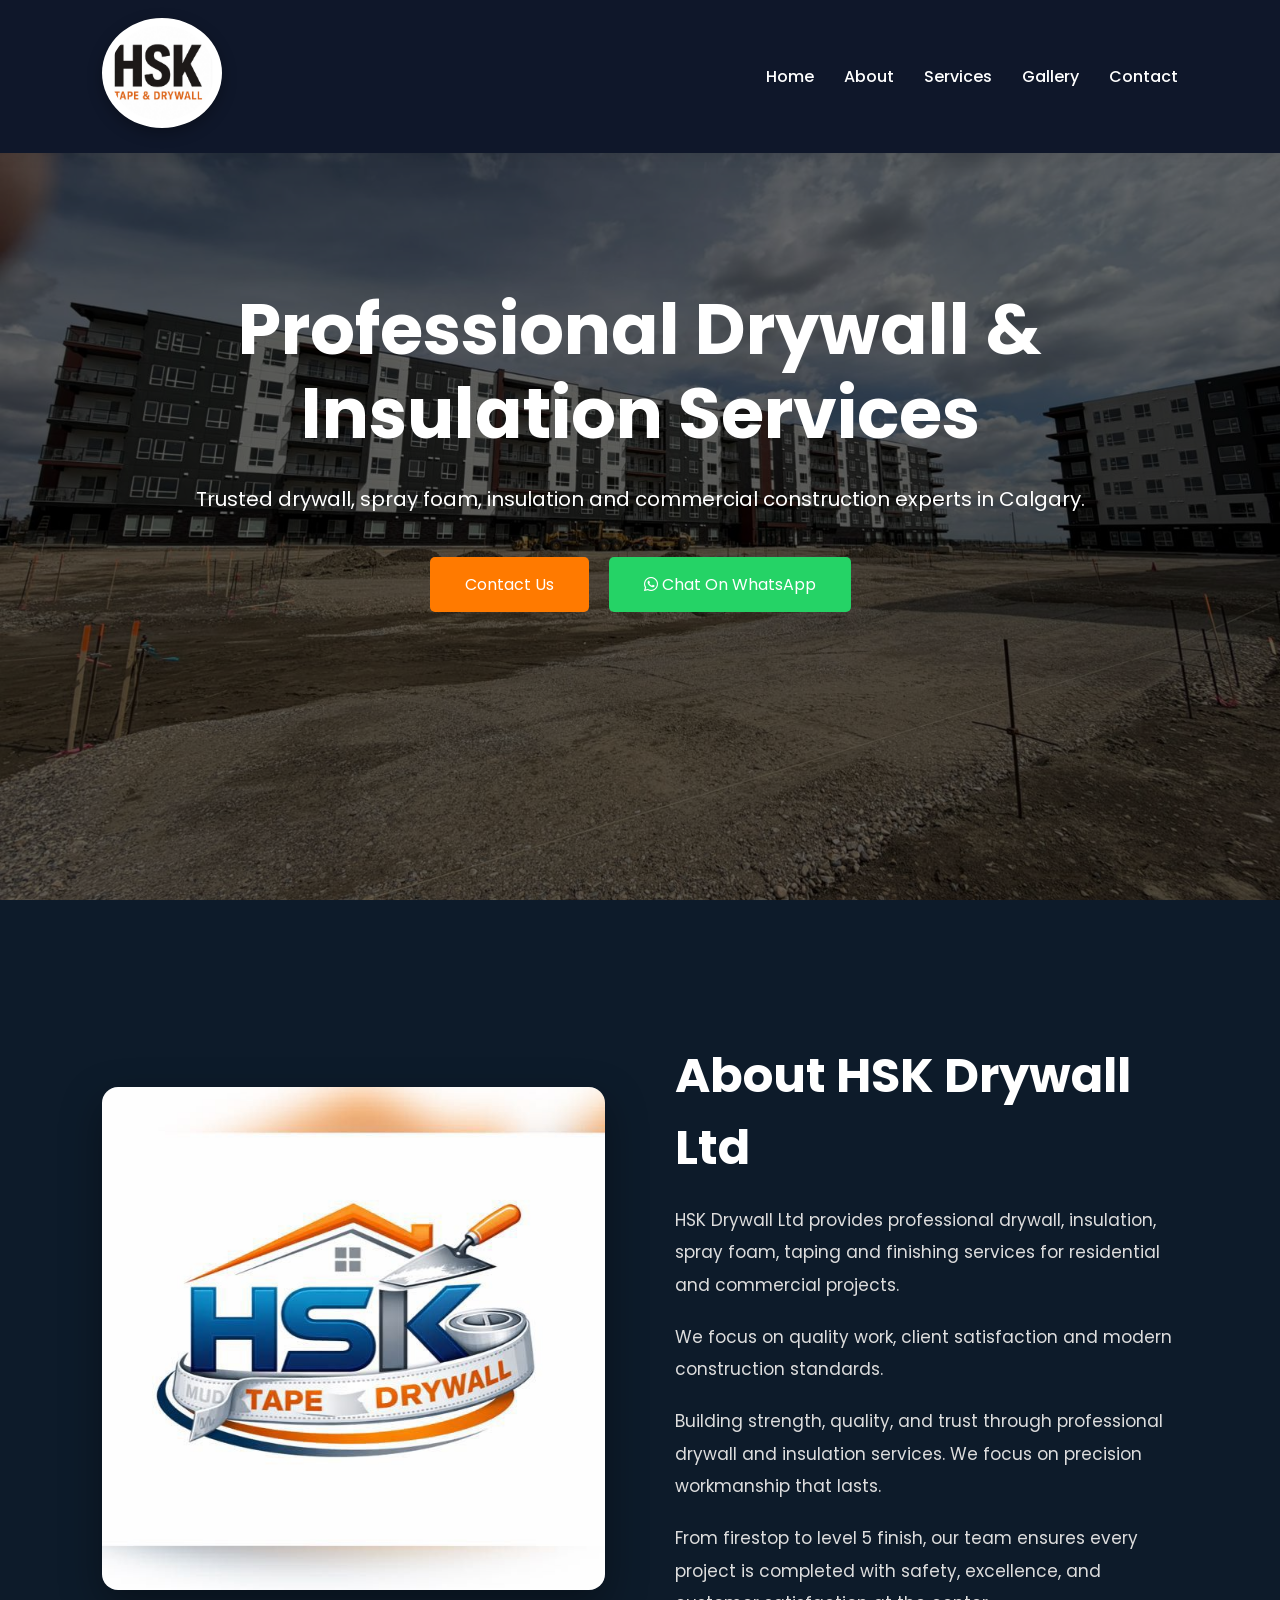
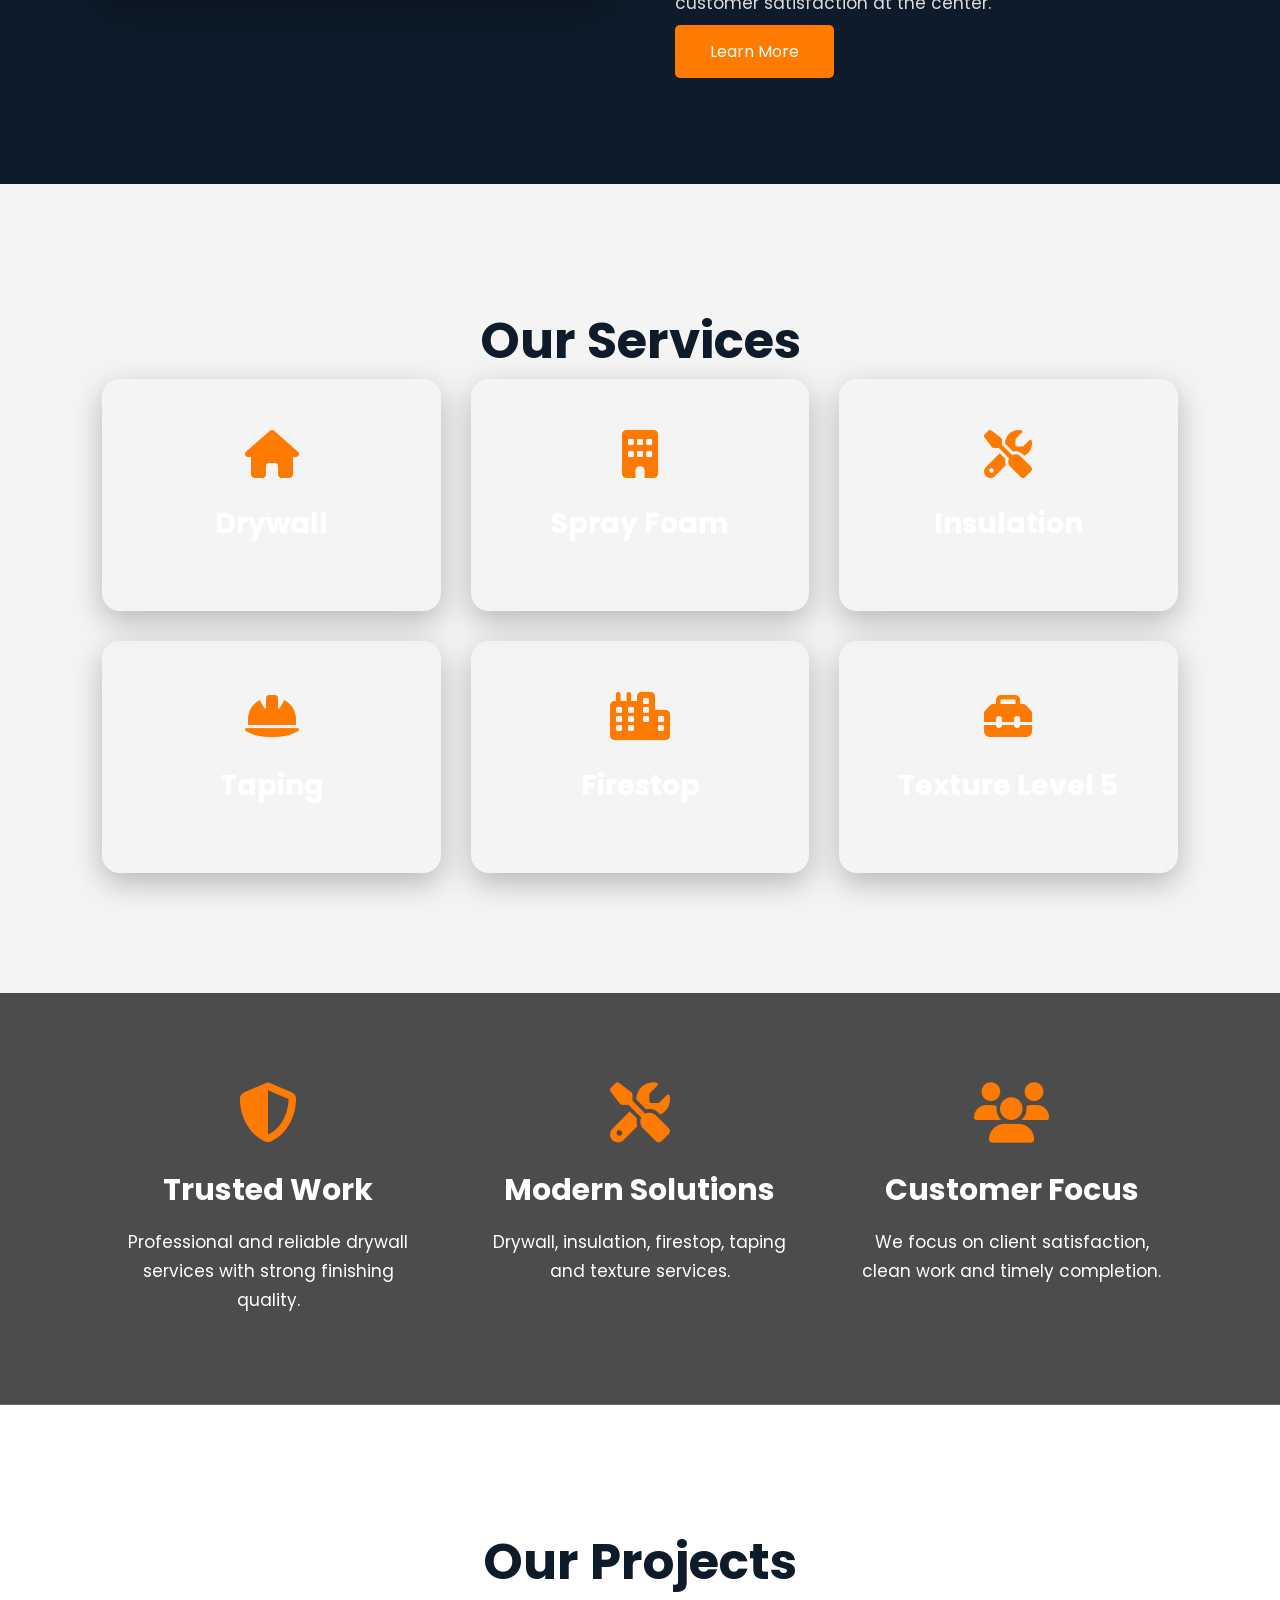
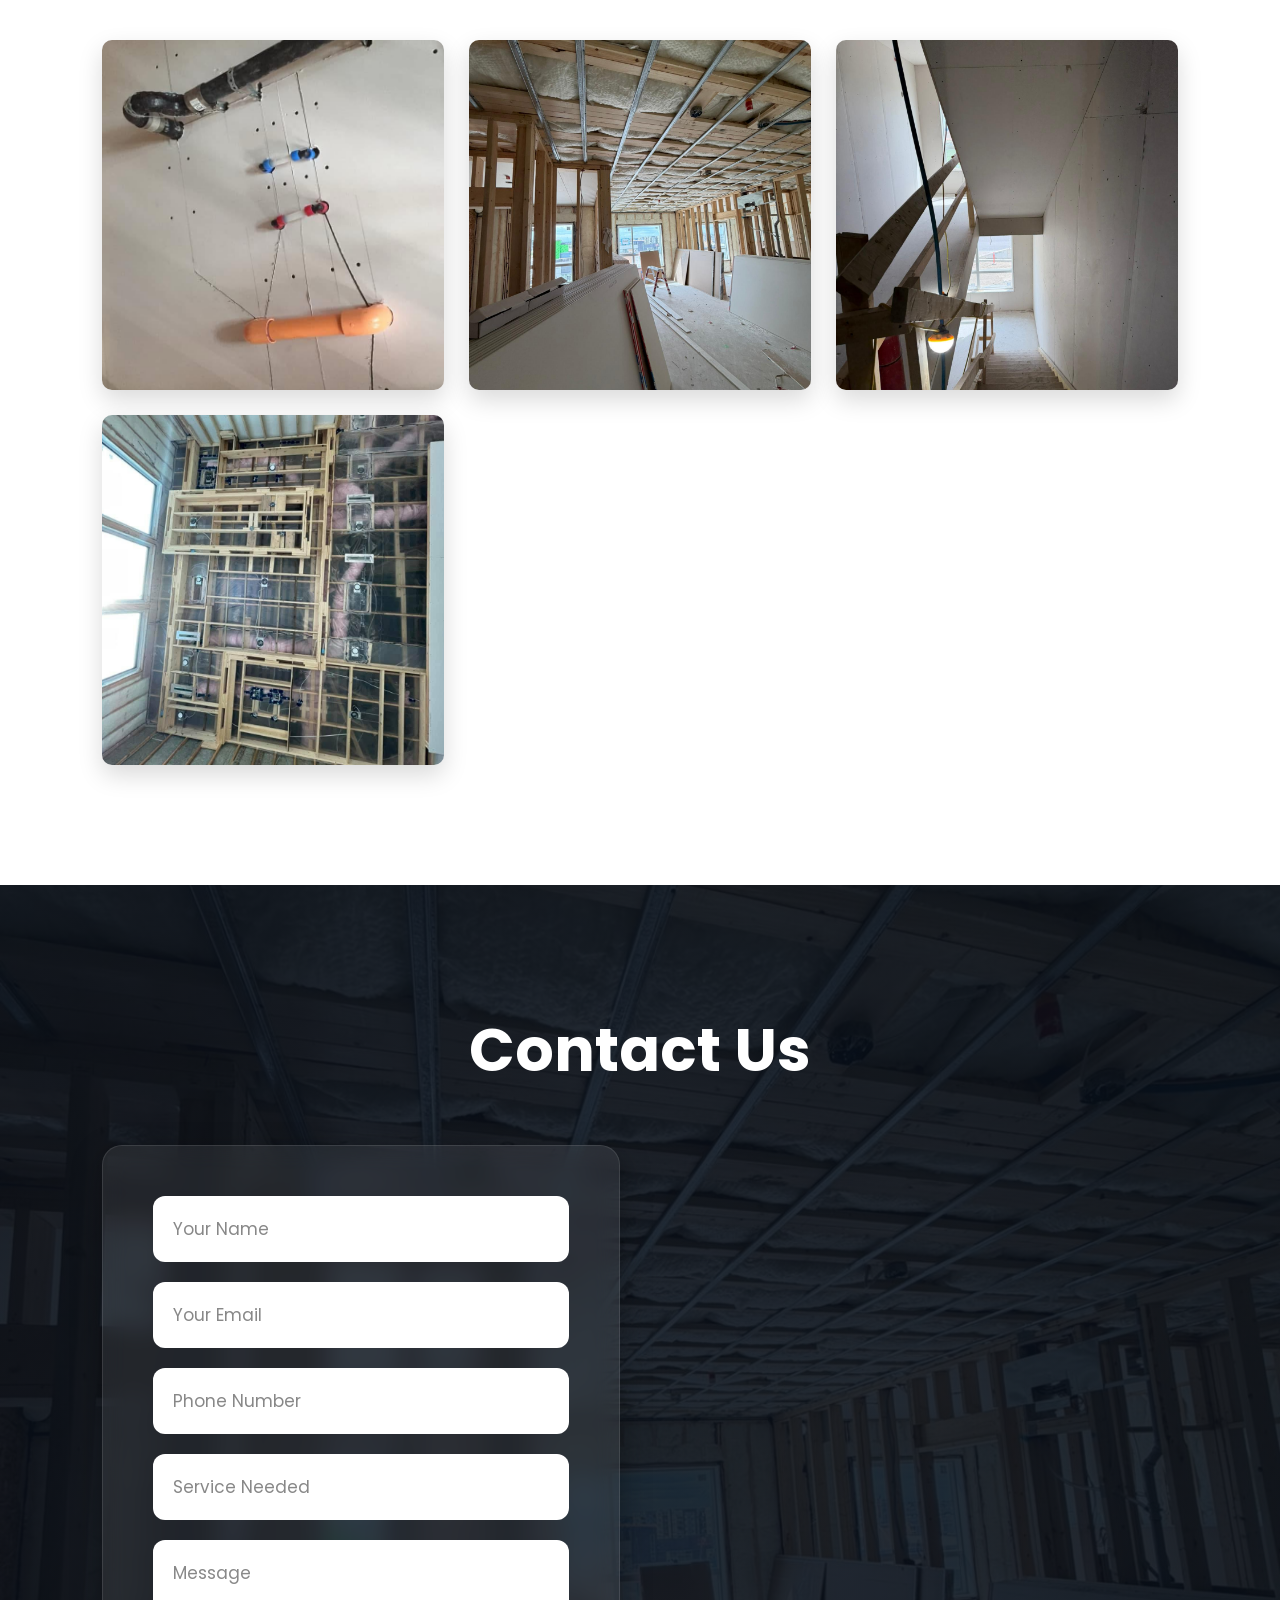
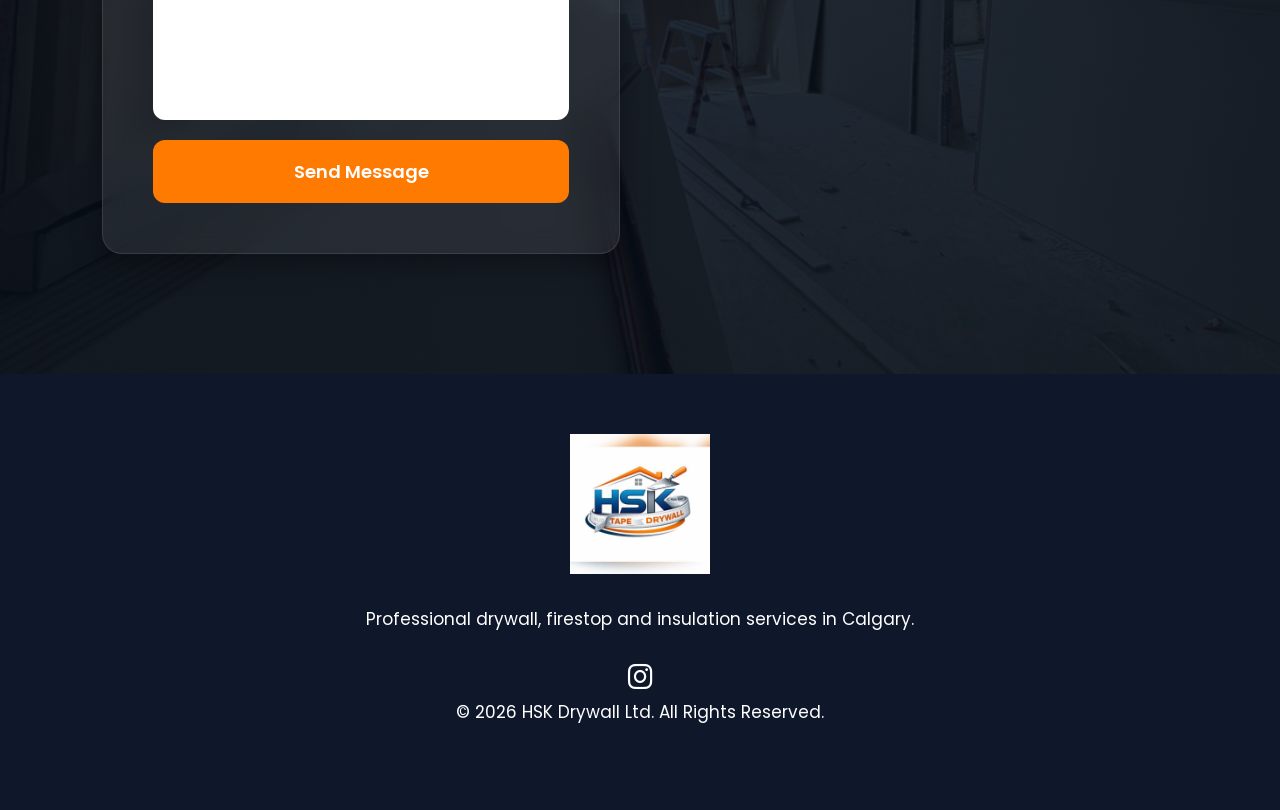
==== index.html @ 069eaec0 "first upload" ====
<!DOCTYPE html>
<html lang="en">

<head>

    <meta charset="UTF-8">

    <meta name="viewport"
    content="width=device-width, initial-scale=1.0">

    <title>
        HSK Drywall Ltd
    </title>

    <!-- CSS -->

    <link rel="stylesheet"
    href="css/style.css">

    <!-- FONT AWESOME -->

    <link rel="stylesheet"

    href="https://cdnjs.cloudflare.com/ajax/libs/font-awesome/6.5.1/css/all.min.css">

</head>

<body>
    <!-- LOADER -->

<div class="loader">

<div class="spinner"></div>

</div>

<!-- ================= HEADER ================= -->

<header class="header">

    <div class="logo">

        <img src="loggo.jpeg"
        alt="HSK Drywall Logo">

    </div>
<div class="menu-btn">

<i class="fa-solid fa-bars"></i>

</div>
   
    <nav class="navbar">

<ul>

<li><a href="index.html">Home</a></li>

<li><a href="about.html">About</a></li>

<li><a href="services.html">Services</a></li>

<li><a href="gallery.html">Gallery</a></li>

<li><a href="contact.html">Contact</a></li>

</ul>

</nav>

  

</button>
</header>

<!-- ================= HERO SECTION ================= -->
<!-- ================= HERO SECTION ================= -->

<section class="hero">

    <div class="slider">

<img src="image 27.jpeg"
class="slide active">

</div>



    <div class="overlay"></div>

    <div class="hero-content">

        <h1>

            Professional Drywall
            & Insulation Services

        </h1>

        <p>

            Trusted drywall,
            spray foam,
            insulation and
            commercial construction
            experts in Calgary.

        </p>

      
   

    <div class="hero-buttons">

<a href="contact.html" class="main-btn">
Contact Us
</a>

<a href="https://wa.me/12365133578"
class="secondary-btn whatsapp-btn"
target="_blank">

<i class="fab fa-whatsapp"></i>

Chat On WhatsApp

</a>
</div>
        </div>

    </div>

</section>

<!-- ================= ABOUT ================= -->

<section class="about">

    <div class="about-image">

        <img src="logo.jpeg">

    </div>

    <div class="about-text">

        <h2>
            About HSK Drywall Ltd
        </h2>

        <p>

            HSK Drywall Ltd provides
            professional drywall,
            insulation, spray foam,
            taping and finishing
            services for residential
            and commercial projects.

        </p>

        <p>

            We focus on quality work,
            client satisfaction and
            modern construction standards.

        </p>
        <p>
Building strength, quality, and trust through
professional drywall and insulation services.
We focus on precision workmanship that lasts.
</p>

<p>
From firestop to level 5 finish, our team ensures
every project is completed with safety, excellence,
and customer satisfaction at the center.
</p>

        <a href="#"
        class="main-btn">

            Learn More

        </a>

    </div>

</section>

<!-- ================= SERVICES ================= -->

<section class="services">

    <div class="section-title">

        <h2>
            Our Services
        </h2>

    </div>

    <div class="services-container">

        <div class="service-box">

            <i class="fa-solid fa-house"></i>

            <h3>
                Drywall
            </h3>

        </div>

        <div class="service-box">

            <i class="fa-solid fa-building"></i>

            <h3>
                Spray Foam
            </h3>

        </div>

        <div class="service-box">

            <i class="fa-solid fa-screwdriver-wrench"></i>

            <h3>
                Insulation
            </h3>

        </div>

        <div class="service-box">

            <i class="fa-solid fa-helmet-safety"></i>

            <h3>
                Taping
            </h3>

        </div>

        <div class="service-box">

            <i class="fa-solid fa-city"></i>

            <h3>
                Firestop
            </h3>

        </div>

        <div class="service-box">

            <i class="fa-solid fa-toolbox"></i>

            <h3>
                Texture Level 5
            </h3>

        </div>

    </div>

</section>
<!-- ================= COMPANY HIGHLIGHTS ================= -->

<section class="counter-section">

<div class="counter-box">

<i class="fa-solid fa-shield-halved"></i>

<h3>Trusted Work</h3>

<p>

Professional and reliable drywall services
with strong finishing quality.

</p>

</div>

<div class="counter-box">

<i class="fa-solid fa-screwdriver-wrench"></i>

<h3>Modern Solutions</h3>

<p>

Drywall, insulation, firestop,
taping and texture services.

</p>

</div>

<div class="counter-box">

<i class="fa-solid fa-users"></i>

<h3>Customer Focus</h3>

<p>

We focus on client satisfaction,
clean work and timely completion.

</p>

</div>

</section>

<!-- ================= GALLERY ================= -->

<section class="gallery">

    <div class="section-title">

        <h2>
            Our Projects
        </h2>

    </div>

    <div class="gallery-container">

        <img src="image 6.jpeg">

        <img src="image 18.jpeg">

        <img src="image 26.jpeg">

        <img src="image 9.jpeg">

    </div>

</section>

<!-- ================= CONTACT ================= -->

<!-- ================= CONTACT ================= -->



<section class="contact">

    <div class="section-title">
        <h2>Contact Us</h2>
    </div>

    <div class="contact-container">

        <form action="https://formsubmit.co/hskdrywallltd0872@gmail.com" method="POST">

            <input type="text"
            name="name"
            placeholder="Your Name"
            required>

            <input type="email"
            name="email"
            placeholder="Your Email"
            required>

            <input type="tel"
            name="phone"
            placeholder="Phone Number"
            required>

            <input type="text"
            name="service"
            placeholder="Service Needed">

            <textarea
            name="message"
            placeholder="Message"
            required></textarea>

            <button type="submit">
                Send Message
            </button>

        </form>

    </div>

</section>

<!-- ================= FOOTER ================= -->

<footer>

<div class="footer-content">

<img src="logo.jpeg"
class="footer-logo">

<p>

Professional drywall,
firestop and insulation
services in Calgary.

</p>

<div class="footer-social">

<a href="#">
<i class="fab fa-instagram"></i>
</a>



</div>

<p class="copyright">

© 2026 HSK Drywall Ltd.
All Rights Reserved.

</p>

</div>

</footer>

<!-- ================= WHATSAPP ================= -->


<!-- LIGHTBOX -->

<div class="lightbox">

<span class="close">&times;</span>

<img class="lightbox-img">

</div>

<script src="js/script.js"></script>

</body>
</html>
---- css/style.css ----
/* ================= GOOGLE FONT ================= */

@import url('https://fonts.googleapis.com/css2?family=Poppins:wght@300;400;500;600;700&display=swap');

*{
    margin:0;
    padding:0;
    box-sizing:border-box;
    font-family:'Poppins',sans-serif;
}

html{
    scroll-behavior:smooth;
}

body{
    background:#fff;
    color:#222;
    overflow-x:hidden;
}

/* ================= HEADER ================= */

.header{

    width:100%;

    display:flex;

    justify-content:space-between;

    align-items:center;

    padding:18px 8%;

    position:fixed;

    top:0;
    left:0;

    z-index:1000;

    background:#0f172a;

    box-shadow:
    0 2px 15px rgba(0,0,0,0.08);

    transition:0.4s;
}
.logo img{

    width: 120px;

    height: 110px;

    border-radius:50%;

    object-fit:cover;

    border:3px solid #fff;

    background:#fff;

    padding:5px;

    box-shadow:
    0 5px 15px rgba(0,0,0,0.3);
}
.navbar ul{
    display:flex;
    list-style:none;
}

.navbar ul li{
    margin-left:30px;
}

.navbar ul li a{

    text-decoration:none;

color: white;

    font-size:16px;

    font-weight:500;

    transition:0.3s;
}

.navbar ul li a:hover{
    color:#ff7a00;
}

.quote-btn{

    background:#ff7a00;

    color:#fff;

    text-decoration:none;

    padding:12px 28px;

    border-radius:5px;

    transition:0.3s;
}

.quote-btn:hover{
    background:#fff;
    color:#000;
}

/* ================= HERO ================= */

.hero{

    width:100%;

    height:100vh;

    position:relative;

    overflow:hidden;

    display:flex;

    justify-content:center;

    align-items:center;

    text-align:center;
}

.slider{

    position:absolute;

    top:0;
    left:0;

    width:100%;

    height:100%;

    overflow:hidden;
}

.slide{

    position:absolute;

    top:0;
    left:0;

    width:100%;

    height:100%;

    object-fit:cover;

    object-position:center;

    opacity:1;
}

.slide.active{
    opacity:1;
}

.overlay{

    position:absolute;

    width:100%;
    height:100%;

    background:rgba(0,0,0,0.6);

    z-index:1;
}

.hero-content{

    position:relative;

    z-index:2;

    max-width:900px;

    color:#fff;

    padding:20px;

}
.hero-content h1{

    font-size:70px;

    line-height:1.2;

    margin-bottom:25px;

    animation:fadeUp 1s ease;
}

.hero-content p{

    font-size:20px;

    line-height:1.8;

    margin-bottom:40px;

    animation:fadeUp 1.5s ease;
}

.hero-buttons{
    display:flex;
    justify-content:center;
    gap:20px;
    flex-wrap:wrap;
}
.main-btn{

    background:#ff7a00;

    color:#fff;

    padding:15px 35px;

    text-decoration:none;

    border-radius:5px;

    transition:0.3s;
}

.main-btn:hover{
    background:#fff;
    color:#000;
}

.secondary-btn{

    border:2px solid #fff;

    color:#fff;

    padding:15px 35px;

    text-decoration:none;

    border-radius:5px;

    transition:0.3s;
}

.secondary-btn:hover{
    background:#fff;
    color:#000;
}



/* ================= ABOUT ================= */

/* ================= ABOUT ================= */

.about{
    width:100%;
    padding:120px 8%;
    display:grid;
    grid-template-columns:repeat(2,1fr);
    gap:70px;
    align-items:center;
    background:#0d1b2a;
    color:#fff;
}

.about-image img{
    width:100%;
    border-radius:16px;
    box-shadow:0 15px 40px rgba(0,0,0,0.35);
}

.about-text span{
    color:#ff7a00;
    font-weight:600;
    letter-spacing:2px;
    text-transform:uppercase;
}

.about-text h2{
    font-size:48px;
    margin:20px 0;
    color:#fff;
}

.about-text p{
    font-size:17px;
    line-height:1.9;
    margin-bottom:20px;
    color:#ddd;
} 

.services{

    width:100%;

    padding:100px 8%;

    background:#f4f4f4;
}

.section-title{
    text-align:center;
    margin-bottom:60px;
}

.section-title h2{

    font-size:50px;

    color:#0d1b2a;
}

.services-container{

    display:grid;

    grid-template-columns:
    repeat(auto-fit,minmax(280px,1fr));

    gap:30px;
}


/* ================= SERVICE BOX ================= */

.service-box{
    background:rgba(255,255,255,0.06);
    backdrop-filter:blur(10px);
    border:1px solid rgba(255,255,255,0.08);
    padding:50px 30px;
    text-align:center;
    border-radius:18px;
    transition:0.4s ease;
    color:#fff;
    box-shadow:0 10px 30px rgba(0,0,0,0.25);
}

.service-box:hover{
    transform:translateY(-12px);
    background:#ff7a00;
    color:#fff;
}

.service-box i{
    font-size:48px;
    margin-bottom:25px;
    color:#ff7a00;
    transition:0.4s;
}

.service-box:hover i{
    color:#fff;
}

.service-box h3{
    font-size:28px;
    margin-bottom:15px;
    font-weight:700;
}

.service-box p{
    font-size:17px;
    line-height:1.8;
    color:#ddd;
}

.service-box:hover p{
    color:#fff;
}

/* ================= COUNTER ================= */

.counter-section{

    width:100%;

    padding:90px 8%;

    background:
    linear-gradient(
    rgba(0,0,0,0.7),
    rgba(0,0,0,0.7)),

    url('../images/hero2.jpg');

    background-size:cover;

    background-position:center;

    display:grid;

    grid-template-columns:
    repeat(auto-fit,minmax(250px,1fr));

    gap:40px;

    text-align:center;

    color:#fff;
}

.counter-box h2{

    font-size:65px;

    color:#ff7a00;

    margin-bottom:10px;
}

.counter-box p{
    font-size:20px;
}

/* ================= GALLERY ================= */

.gallery{

    width:100%;

    padding:100px 8%;
}

.gallery-container{

    display:grid;

    grid-template-columns:
    repeat(auto-fit,minmax(300px,1fr));

    gap:25px;
}

.gallery-container img{

    width:100%;

    height:350px;

    object-fit:cover;

    border-radius:10px;

    transition:0.4s;

    cursor:pointer;
}

.gallery-container img:hover{
    transform:scale(1.05);
}


/* ================= FOOTER ================= */

footer{

    width:100%;

    background:#0f172a;

    padding:60px 8%;

    text-align:center;

    color:#fff;
}

.footer-logo{
    width:140px;
    margin-bottom:25px;
}

.footer-content p{

    font-size:17px;

    margin-bottom:25px;
}

.footer-social a{

    color:#fff;

    font-size:28px;

    margin:0 10px;

    transition:0.3s;
}

.footer-social a:hover{
    color:#ff7a00;
}

/* ================= WHATSAPP ================= */

.whatsapp{

    position:fixed;

    right:25px;

    bottom:25px;

    width:65px;

    height:65px;

    background:#25D366;

    color:#fff;

    display:flex;

    justify-content:center;

    align-items:center;

    border-radius:50%;

    text-decoration:none;

    font-size:35px;

    z-index:1000;

    box-shadow:0 5px 20px rgba(0,0,0,0.3);
}

/* ================= ANIMATION ================= */

@keyframes fadeUp{

    from{
        opacity:0;
        transform:translateY(40px);
    }

    to{
        opacity:1;
        transform:translateY(0);
    }
}

/* ================= RESPONSIVE ================= */

@media(max-width:991px){

    .about{
        grid-template-columns:1fr;
    }

    .hero-content h1{
        font-size:50px;
    }

    .section-title h2{
        font-size:40px;
    }
}

@media(max-width:768px){

    .header{
        flex-direction:column;
        padding:20px;
    }

    .navbar ul{
        flex-direction:column;
        text-align:center;
        margin-top:20px;
    }

    .navbar ul li{
        margin:15px 0;
    }

    .hero-content h1{
        font-size:38px;
    }

    .hero-content p{
        font-size:17px;
    }

    .about-text h2{
        font-size:35px;
    }

    .section-title h2{
        font-size:34px;
    }
}
/* ================= SPAAR SPACING ================= */

section{
    overflow:hidden;
}

.about,
.services,
.gallery,
.contact{
    padding-top:120px;
    padding-bottom:120px;
}

.gallery-container{
    margin-top:40px;
}

.gallery-container img{
    box-shadow:
    0 10px 25px rgba(0,0,0,0.15);
}

.hero-content,
.about-text,
.section-title{
    max-width:1200px;
    margin:auto;
}

/* ================= PAGE BANNER ================= */

/* ================= PAGE BANNER ================= */

.page-banner{
    width:100%;
    height:60vh;
    background:
    linear-gradient(rgba(0,0,0,0.65), rgba(0,0,0,0.75)),
    url("image 18.jpeg");
    background-size:cover;
    background-position:center;
    display:flex;
    justify-content:center;
    align-items:center;
    text-align:center;
    color:#fff;
    margin-top:120px;
}

.page-banner h1{
    font-size:72px;
    font-weight:700;
    letter-spacing:1px;
    text-shadow:0 4px 15px rgba(0,0,0,0.4);
}




/* ================= ABOUT PAGE ================= */

.about-page{
    position:relative;
    padding:120px 8%;
    text-align:center;
    background:
    linear-gradient(rgba(8,15,25,0.85), rgba(8,15,25,0.85)),
   url("../image 18.jpeg");
    background-size:cover;
    background-position:center;
    background-attachment:fixed;
    color:#fff;
}

.about-container{
    max-width:1000px;
    margin:auto;
    position:relative;
    z-index:2;
}

.about-container h2{
    font-size:55px;
    margin-bottom:30px;
    color:#ff7a00;
    font-weight:700;
}

.about-container p{
    font-size:19px;
    line-height:1.9;
    color:#f1f1f1;
    margin-bottom:20px;
}

/* ================= WHY CHOOSE ================= */

.why-choose{
    padding:120px 8%;
    background:#f8f9fb;
    text-align:center;
}

.why-choose h2{
    font-size:50px;
    margin-bottom:60px;
    color:#0d1b2a;
    font-weight:700;
}

.why-box{
    background:#fff;
    padding:45px 30px;
    border-radius:15px;
    transition:0.4s;
    box-shadow:0 8px 20px rgba(0,0,0,0.08);
    border-top:4px solid #ff7a00;
}

.why-box:hover{
    transform:translateY(-12px);
    background:#0d1b2a;
    color:#fff;
}

/* ================= SERVICES PAGE ================= */

/* ================= SERVICES INTRO ================= */

.services-intro{
    padding:100px 8%;
    text-align:center;
    background:#f8f9fb;
}

.services-intro h2{
    font-size:52px;
    color:#0d1b2a;
    margin-bottom:20px;
    font-weight:700;
}

.services-intro p{
    max-width:700px;
    margin:auto;
    font-size:19px;
    line-height:1.8;
    color:#555;
}

/* ================= SERVICES PAGE ================= */

.services-page{
    position:relative;
    padding:120px 8%;
    background:
    linear-gradient(rgba(8,15,25,0.92), rgba(8,15,25,0.92)),
    url("../image 18.jpeg");
    background-size:cover;
    background-position:center;
    background-attachment:fixed;
}

.services-grid{
    display:grid;
    grid-template-columns:repeat(auto-fit,minmax(280px,1fr));
    gap:35px;
    max-width:1200px;
    margin:auto;
}

/* CONTACT CTA */


/* ================= GALLERY PAGE ================= */

/* ================= GALLERY INTRO ================= */

.gallery-intro{
    padding:100px 8%;
    text-align:center;
    background:#f8f9fb;
}

.gallery-intro h2{
    font-size:52px;
    color:#0d1b2a;
    margin-bottom:20px;
    font-weight:700;
}

.gallery-intro p{
    max-width:750px;
    margin:auto;
    font-size:19px;
    line-height:1.8;
    color:#555;
}
/* ================= GALLERY PAGE ================= */

.gallery-page{
    padding:120px 8%;
    background:
    linear-gradient(rgba(8,15,25,0.92), rgba(8,15,25,0.92)),
    url("../image 18.jpeg");
    background-size:cover;
    background-position:center;
    background-attachment:fixed;
}

.gallery-grid{
    display:grid;
    grid-template-columns:repeat(auto-fit,minmax(320px,1fr));
    gap:30px;
    max-width:1300px;
    margin:auto;
}

/* ================= GALLERY BOX ================= */

.gallery-box{
    position:relative;
    overflow:hidden;
    border-radius:18px;
    box-shadow:0 10px 30px rgba(0,0,0,0.25);
    transition:0.4s ease;
    cursor:pointer;
}

.gallery-box img{
    width:100%;
    height:320px;
    object-fit:cover;
    display:block;
    transition:0.5s ease;
}

.gallery-box:hover{
    transform:translateY(-10px);
}

.gallery-box:hover img{
    transform:scale(1.08);
}
.gallery-box::before{
    content:"VIEW PROJECT";
    position:absolute;
    top:0;
    left:0;
    width:100%;
    height:100%;
    background:rgba(255,122,0,0.82);
    color:#fff;
    display:flex;
    justify-content:center;
    align-items:center;
    font-size:22px;
    font-weight:700;
    letter-spacing:2px;
    opacity:0;
    transition:0.4s;
    z-index:2;
}

.gallery-box:hover::before{
    opacity:1;
}
/* ================= CONTACT PAGE ================= */

/* CONTACT PAGE */


/* ================= MAP ================= */

.map-section{
    padding:0 8% 120px;
    background:#0d1b2a;
}

.map-section iframe{
    width:100%;
    border-radius:18px;
    box-shadow:0 12px 35px rgba(0,0,0,0.3);
}
/* ================= MOBILE MENU ================= */

.menu-btn{

    display:none;

    font-size:28px;

    color:#fff;

    cursor:pointer;
}

/* MOBILE */

@media(max-width:768px){

    .menu-btn{
        display:block;
        z-index:1001;
    }

    .navbar{

        position:fixed;

        top:0;

        right:-100%;

        width:280px;

        height:100vh;

        background:#0d1b2a;

        display:flex;

        justify-content:center;

        align-items:center;

        transition:0.4s;
    }

    .navbar.active{
        right:0;
    }

    .navbar ul{

        flex-direction:column;
    }

    .navbar ul li{
        margin:20px 0;
    }

    .quote-btn{
        display:none;
    }
}
/* ================= STICKY NAVBAR ================= */

.header.sticky{

    background:rgba(255,255,255,0.88);

    backdrop-filter:blur(14px);

    box-shadow:
    0 5px 20px rgba(0,0,0,0.08);
}
/* ================= SCROLL ANIMATION ================= */

.hidden{

    opacity:0;

    transform:translateY(60px);

    transition:all 1s ease;
}

.show{

    opacity:1;

    transform:translateY(0);
}

/* ================= LIGHTBOX ================= */

.lightbox{

    position:fixed;

    top:0;
    left:0;

    width:100%;
    height:100%;

    background:rgba(0,0,0,0.9);

    display:none;

    justify-content:center;

    align-items:center;

    z-index:5000;
}

.lightbox.active{
    display:flex;
}

.lightbox-img{

    max-width:90%;

    max-height:85%;

    border-radius:10px;
}

.close{

    position:absolute;

    top:30px;

    right:40px;

    font-size:45px;

    color:#fff;

    cursor:pointer;
}

/* ================= LOADER ================= */

.loader{

    position:fixed;

    top:0;
    left:0;

    width:100%;
    height:100%;

    background:#0d1b2a;

    display:flex;

    justify-content:center;

    align-items:center;

    z-index:99999;

    transition:0.5s;
}

.loader.hide{
    opacity:0;
    visibility:hidden;
}

.spinner{

    width:70px;

    height:70px;

    border:6px solid #fff;

    border-top:6px solid #ff7a00;

    border-radius:50%;

    animation:spin 1s linear infinite;
}

@keyframes spin{

    100%{
        transform:rotate(360deg);
    }
}
@media(max-width:768px){

.contact-container{

    grid-template-columns:1fr;
}

}
.hero-buttons a{
    display:inline-block;
}

.whatsapp-btn{

background:#25D366;

border:none;

}

.whatsapp-btn:hover{

background:#1ebe5d;

color:#fff;

transform:translateY(-3px);

}
.counter-box i{

font-size:60px;

color:#ff7a00;

margin-bottom:25px;

}

.counter-box h3{

font-size:30px;

margin-bottom:15px;

}

.counter-box p{

font-size:17px;

line-height:1.7;

max-width:300px;

margin:auto;

}


@media(max-width:768px){

    .page-banner h1{
        font-size:48px;
    }

    .about{
        grid-template-columns:1fr;
    }

    .about-text h2{
        font-size:34px;
    }

    .about-container h2{
        font-size:38px;
    }

    .contact-home h2{
        font-size:36px;
    }
}
@media(max-width:768px){

    .services-intro h2{
        font-size:36px;
    }

    .services-intro p{
        font-size:16px;
    }

    .service-box{
        padding:40px 25px;
    }

    .service-box h3{
        font-size:24px;
    }

    .contact-home h2{
        font-size:36px;
    }
}

@media(max-width:768px){

    .gallery-intro h2{
        font-size:36px;
    }

    .gallery-intro p{
        font-size:16px;
    }

    .gallery-grid{
        grid-template-columns:1fr;
    }

    .gallery-box img{
        height:250px;
    }

    .close{
        right:25px;
        font-size:35px;
    }
}
/* ================= HOME PAGE CONTACT ================= */

.contact{
    width:100%;
    padding:120px 8%;
    background:
    linear-gradient(rgba(8,15,25,0.88), rgba(8,15,25,0.88)),
    url("../image 18.jpeg");
    background-size:cover;
    background-position:center;
    background-attachment:fixed;
}

.contact .section-title h2{
    color:#fff;
    font-size:60px;
    margin-bottom:50px;
    font-weight:700;
}

.contact-container{
    max-width:850px;
    margin:auto;
}

.contact form{
    width:100%;
    display:flex;
    flex-direction:column;
    gap:20px;
    background:rgba(255,255,255,0.08);
    backdrop-filter:blur(12px);
    padding:50px;
    border-radius:20px;
    box-shadow:0 10px 30px rgba(0,0,0,0.35);
    border:1px solid rgba(255,255,255,0.1);
}

.contact form input,
.contact form textarea{
    width:100%;
    padding:20px;
    border:none;
    outline:none;
    border-radius:12px;
    background:#fff;
    color:#222;
    font-size:17px;
}

.contact form textarea{
    height:180px;
    resize:none;
}

.contact form input::placeholder,
.contact form textarea::placeholder{
    color:#888;
}

.contact form button{
    width:100%;
    padding:18px;
    background:#ff7a00;
    color:#fff;
    border:none;
    border-radius:12px;
    font-size:18px;
    font-weight:600;
    cursor:pointer;
    transition:0.3s;
}

.contact form button:hover{
    background:#fff;
    color:#0d1b2a;
    transform:translateY(-4px);
}

/* ================= CONTACT PAGE ================= */

.contact-page{
    padding:120px 8%;
    background:
    linear-gradient(rgba(8,15,25,0.92), rgba(8,15,25,0.92)),
    url("../image 18.jpeg");
    background-size:cover;
    background-position:center;
    background-attachment:fixed;
}

.contact-container{
    display:grid;
    grid-template-columns:1fr 1fr;
    gap:40px;
    max-width:1300px;
    margin:auto;
    align-items:start;
}

.contact-form{
    background:rgba(255,255,255,0.08);
    backdrop-filter:blur(12px);
    padding:45px;
    border-radius:20px;
    box-shadow:0 12px 30px rgba(0,0,0,0.35);
}

.contact-form h2{
    color:#ff7a00;
    font-size:42px;
    margin-bottom:30px;
}

.contact-form input,
.contact-form textarea{
    width:100%;
    padding:18px;
    margin-bottom:20px;
    border:none;
    border-radius:12px;
    background:#fff;
    color:#222;
    font-size:16px;
}

.contact-form textarea{
    height:180px;
    resize:none;
}

.contact-form button{
    width:100%;
    padding:18px;
    background:#ff7a00;
    color:#fff;
    border:none;
    border-radius:12px;
    font-size:18px;
    cursor:pointer;
    transition:0.3s;
}

.contact-form button:hover{
    background:#fff;
    color:#0d1b2a;
}

.contact-info{
    background:#0d1b2a;
    padding:50px 40px;
    border-radius:20px;
    box-shadow:0 12px 35px rgba(0,0,0,0.35);
    color:#fff;
    border-left:5px solid #ff7a00;
}

.contact-info h2{
    font-size:38px;
    margin-bottom:30px;
    color:#ff7a00;
}

.info-box{
    display:flex;
    align-items:center;
    gap:18px;
    padding:18px 0;
    border-bottom:1px solid rgba(255,255,255,0.08);
}

.info-box i{
    font-size:22px;
    color:#ff7a00;
    min-width:30px;
}

.info-box p,
.info-box a{
    color:#fff;
    font-size:17px;
    text-decoration:none;
}

.info-box a:hover{
    color:#ff7a00;
}

/* CONTACT CTA */

.contact-home{
    background:
    linear-gradient(rgba(0,0,0,0.78), rgba(0,0,0,0.78)),
    url("../image 18.jpeg");
    background-size:cover;
    background-position:center;
    background-attachment:fixed;
    min-height:450px;

    display:flex;
    justify-content:center;
    align-items:center;
    flex-direction:column;

    text-align:center;
    color:#fff;
    padding:120px 8%;
}

.contact-home h2{
    font-size:55px;
    font-weight:700;
    margin-bottom:20px;
    color:#fff;
}

.contact-home p{
    font-size:20px;
    color:#ddd;
    max-width:700px;
    margin:auto;
    line-height:1.8;
}
/* MOBILE */

@media(max-width:768px){
    .contact-container{
        grid-template-columns:1fr;
    }

    .contact form{
        padding:30px;
    }

    .contact .section-title h2{
        font-size:42px;
    }

    .contact-form{
        padding:30px;
    }
}
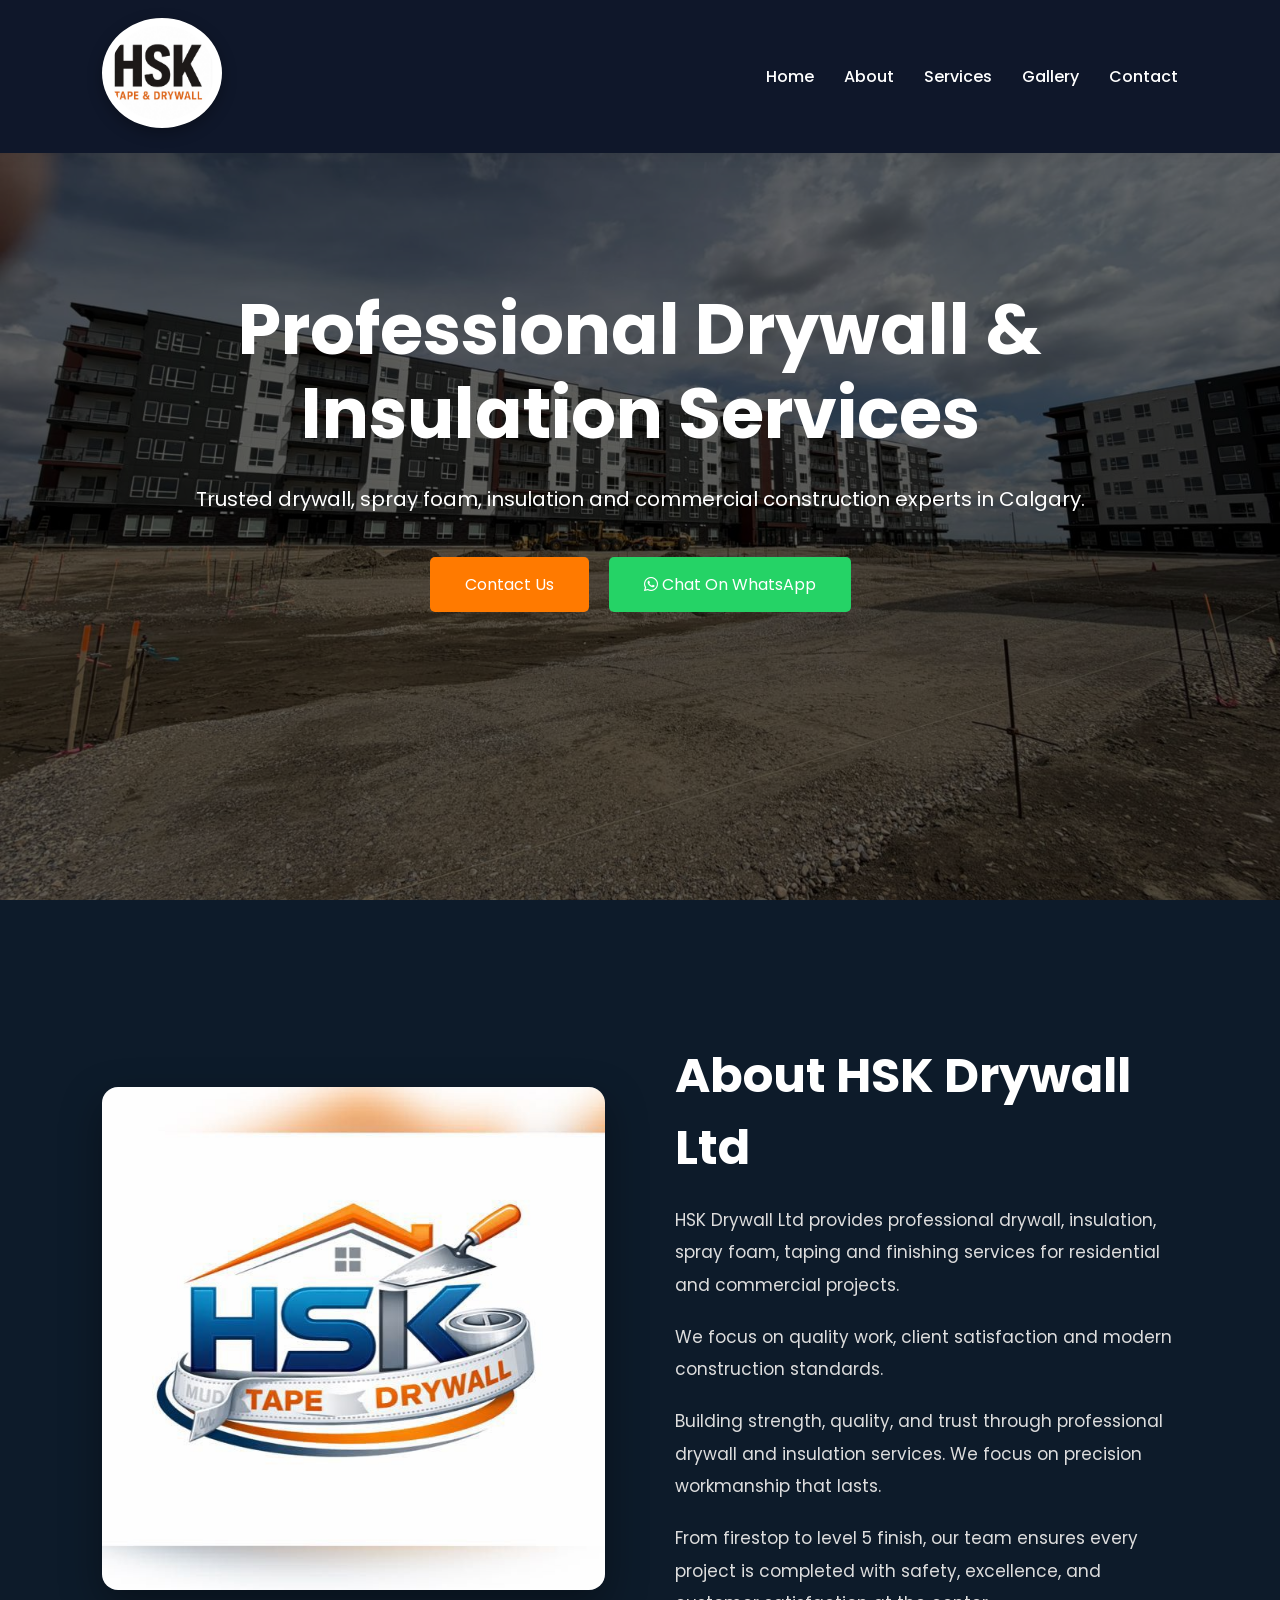
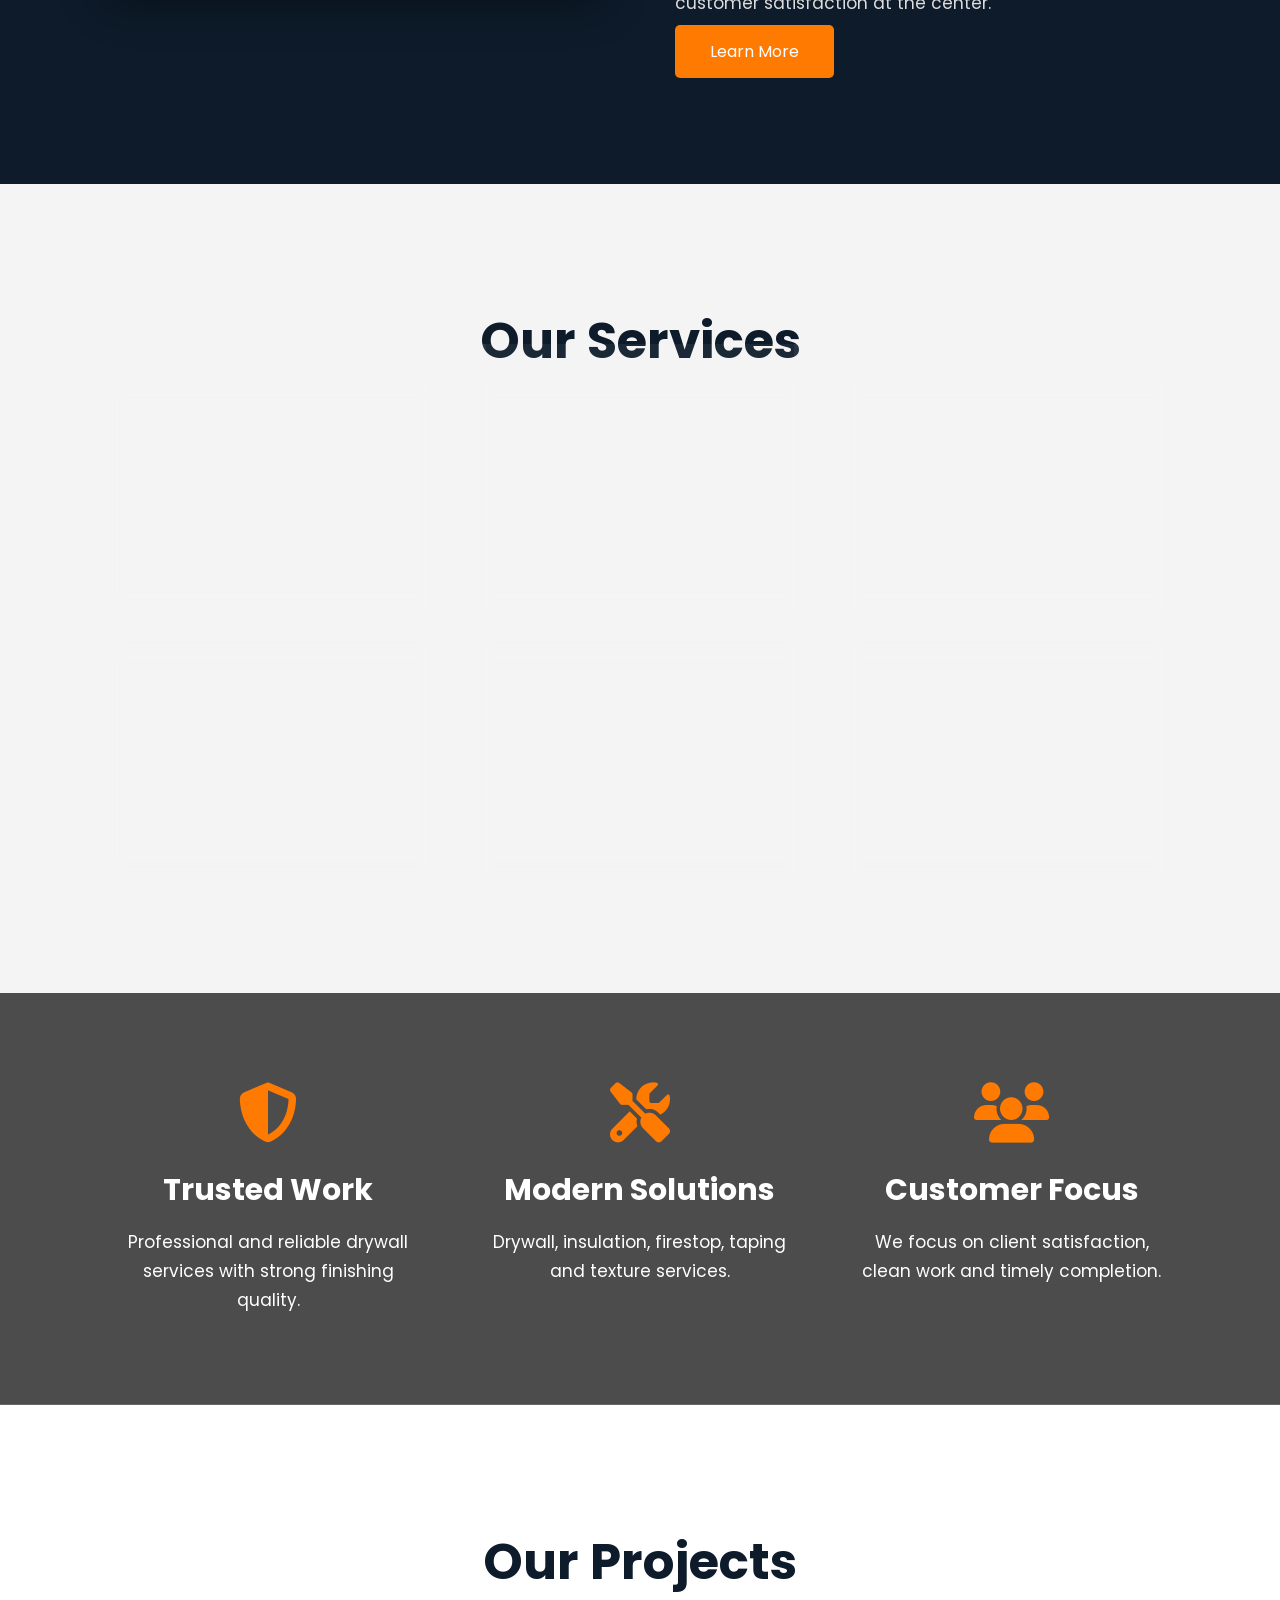
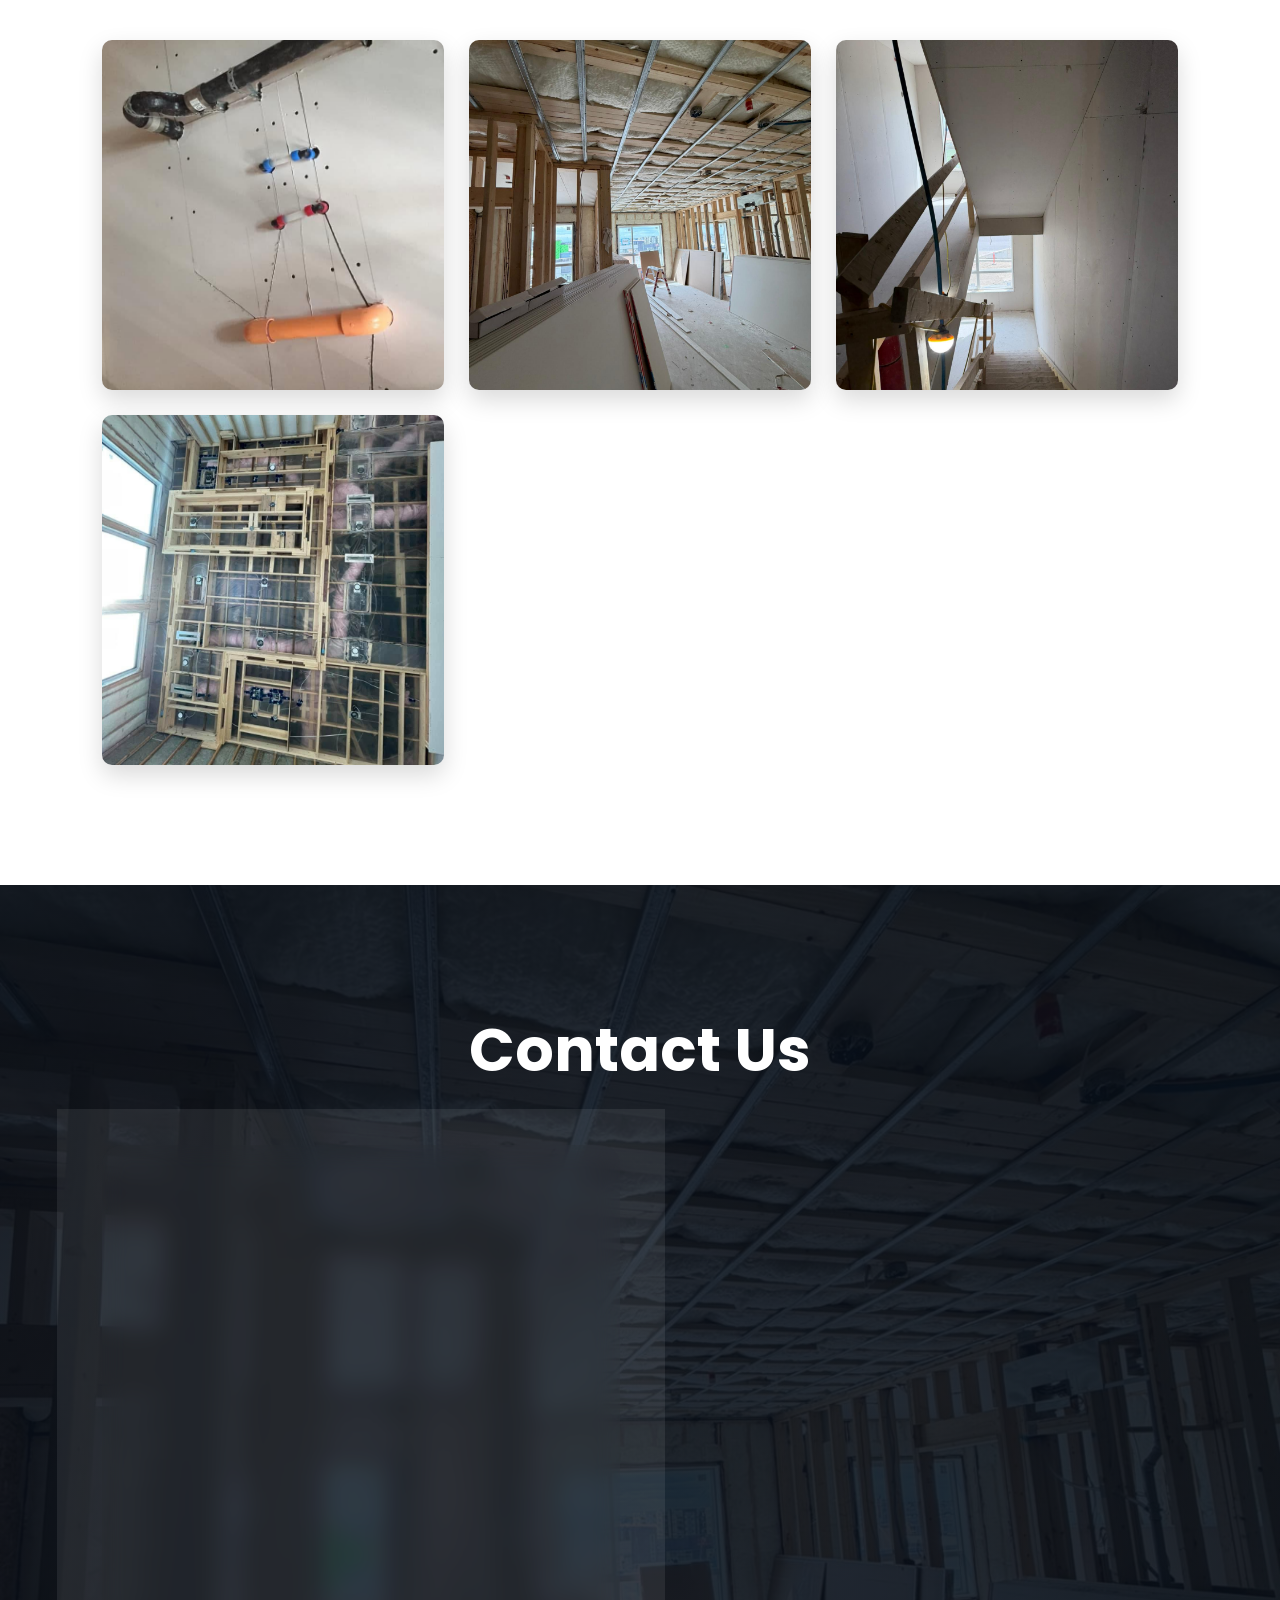
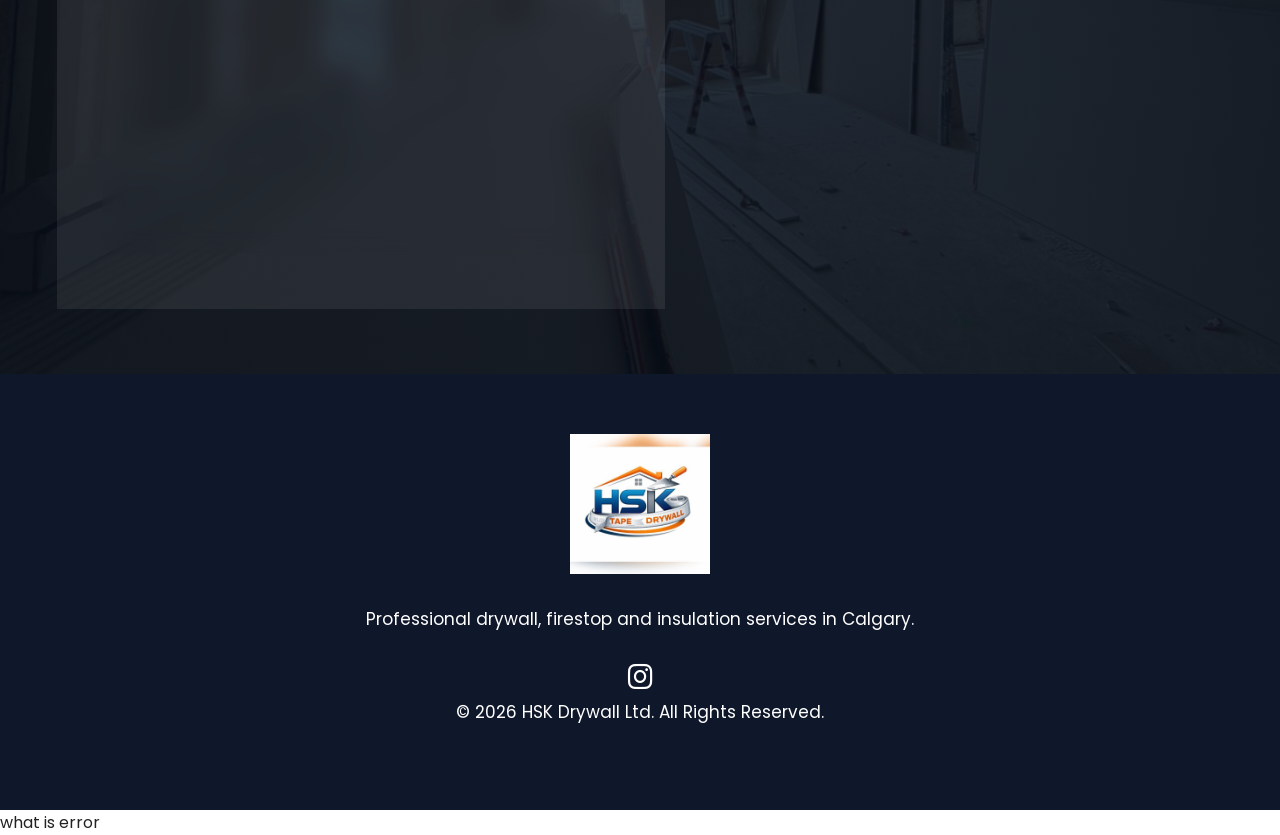
==== commit ca6714c5: "updated responsive design" ====
--- a/index.html
+++ b/index.html
@@ -1,13 +1,10 @@
 <!DOCTYPE html>
 <html lang="en">
 
-<head>
-
-    <meta charset="UTF-8">
-
-    <meta name="viewport"
-    content="width=device-width, initial-scale=1.0">
-
+    <head>
+   <meta charset="UTF-8">
+   <meta name="viewport" content="width=device-width, initial-scale=1.0">
+   
     <title>
         HSK Drywall Ltd
     </title>
@@ -84,8 +81,6 @@
 class="slide active">
 
 </div>
-
-
 
     <div class="overlay"></div>
 
@@ -346,9 +341,6 @@
 
 <!-- ================= CONTACT ================= -->
 
-<!-- ================= CONTACT ================= -->
-
-
 
 <section class="contact">
 
@@ -417,8 +409,6 @@
 <i class="fab fa-instagram"></i>
 </a>
 
-
-
 </div>
 
 <p class="copyright">
@@ -434,7 +424,6 @@
 
 <!-- ================= WHATSAPP ================= -->
 
-
 <!-- LIGHTBOX -->
 
 <div class="lightbox">
@@ -448,4 +437,4 @@
 <script src="js/script.js"></script>
 
 </body>
-</html>+</html> what is error
--- a/css/style.css
+++ b/css/style.css
@@ -1,7 +1,9 @@
 /* ================= GOOGLE FONT ================= */
 
 @import url('https://fonts.googleapis.com/css2?family=Poppins:wght@300;400;500;600;700&display=swap');
-
+img,iframe{
+    max-width: 100%;
+}
 *{
     margin:0;
     padding:0;
@@ -960,9 +962,7 @@
 
 .header.sticky{
 
-    background:rgba(255,255,255,0.88);
-
-    backdrop-filter:blur(14px);
+    background:#0f172a;
 
     box-shadow:
     0 5px 20px rgba(0,0,0,0.08);
@@ -1307,6 +1307,7 @@
 }
 
 .contact-container{
+    width:100%;
     display:grid;
     grid-template-columns:1fr 1fr;
     gap:40px;
@@ -1438,22 +1439,109 @@
     margin:auto;
     line-height:1.8;
 }
-/* MOBILE */
 
 @media(max-width:768px){
+
+    /* HEADER */
+
+    .header{
+        padding:15px 5%;
+    }
+
+    .logo img{
+        width:90px;
+        height:90px;
+    }
+
+    /* CONTACT PAGE */
+
+    .contact-page{
+        padding:80px 5%;
+    }
+
     .contact-container{
         grid-template-columns:1fr;
-    }
-
-    .contact form{
-        padding:30px;
-    }
-
-    .contact .section-title h2{
-        font-size:42px;
+        gap:30px;
     }
 
     .contact-form{
-        padding:30px;
-    }
+        width:100%;
+        padding:25px;
+        border-radius:15px;
+    }
+
+    .contact-info{
+        width:100%;
+        padding:25px;
+        border-radius:15px;
+    }
+
+    .contact-form h2,
+    .contact-info h2{
+        font-size:28px;
+        text-align:center;
+    }
+
+    .contact-form input,
+    .contact-form textarea{
+        padding:15px;
+        font-size:15px;
+    }
+
+    .contact-form button{
+        padding:15px;
+        font-size:16px;
+    }
+
+    .info-box{
+        gap:12px;
+        padding:15px 0;
+    }
+
+    .info-box i{
+        font-size:18px;
+    }
+
+    .info-box p,
+    .info-box a{
+        font-size:15px;
+        word-break:break-word;
+    }
+
+    /* PAGE BANNER */
+
+    .page-banner{
+        height:40vh;
+    }
+
+    .page-banner h1{
+        font-size:38px;
+    }
+
+    /* CONTACT CTA */
+
+    .contact-home{
+        min-height:auto;
+        padding:80px 5%;
+    }
+
+    .contact-home h2{
+        font-size:32px;
+        line-height:1.4;
+    }
+
+    .contact-home p{
+        font-size:16px;
+    }
+
+    /* MAP */
+
+    .map-section{
+        padding:0 5% 80px;
+    }
+
+    .map-section iframe{
+        height:300px;
+    }
+
 }
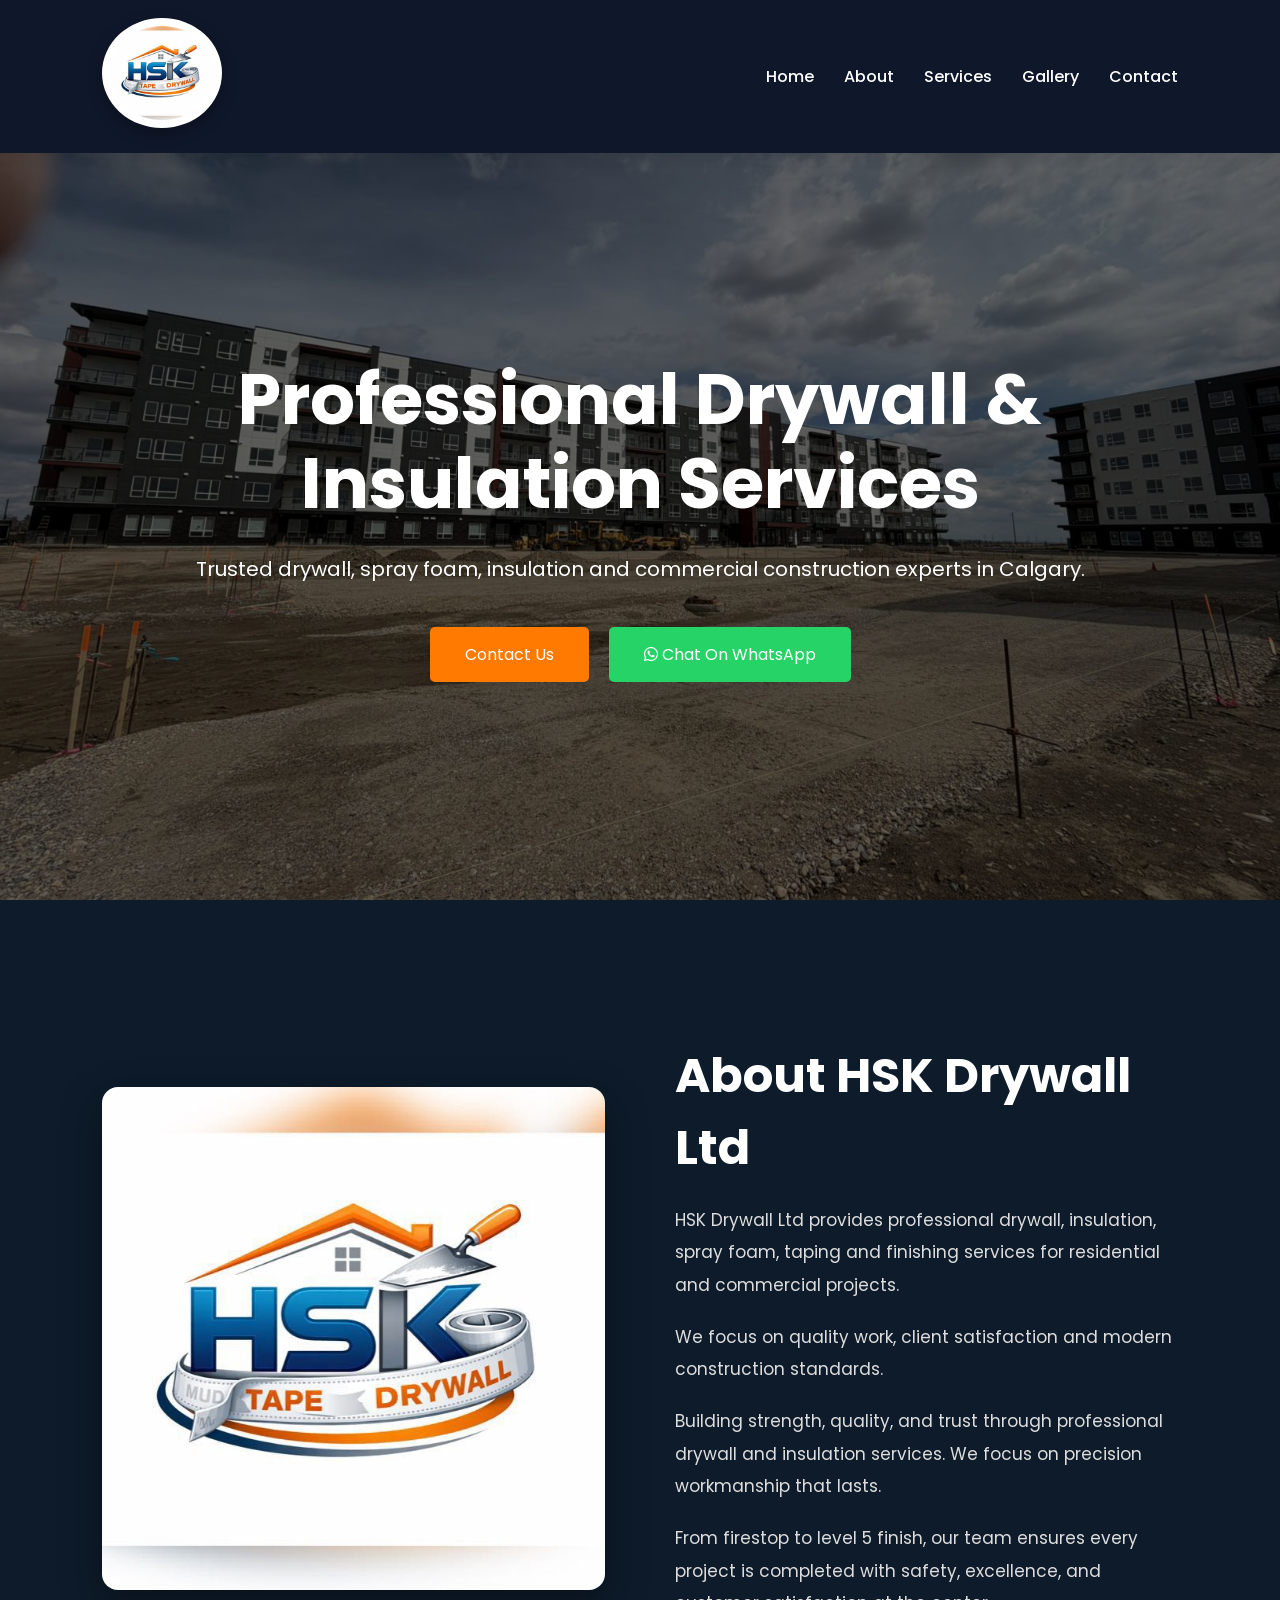
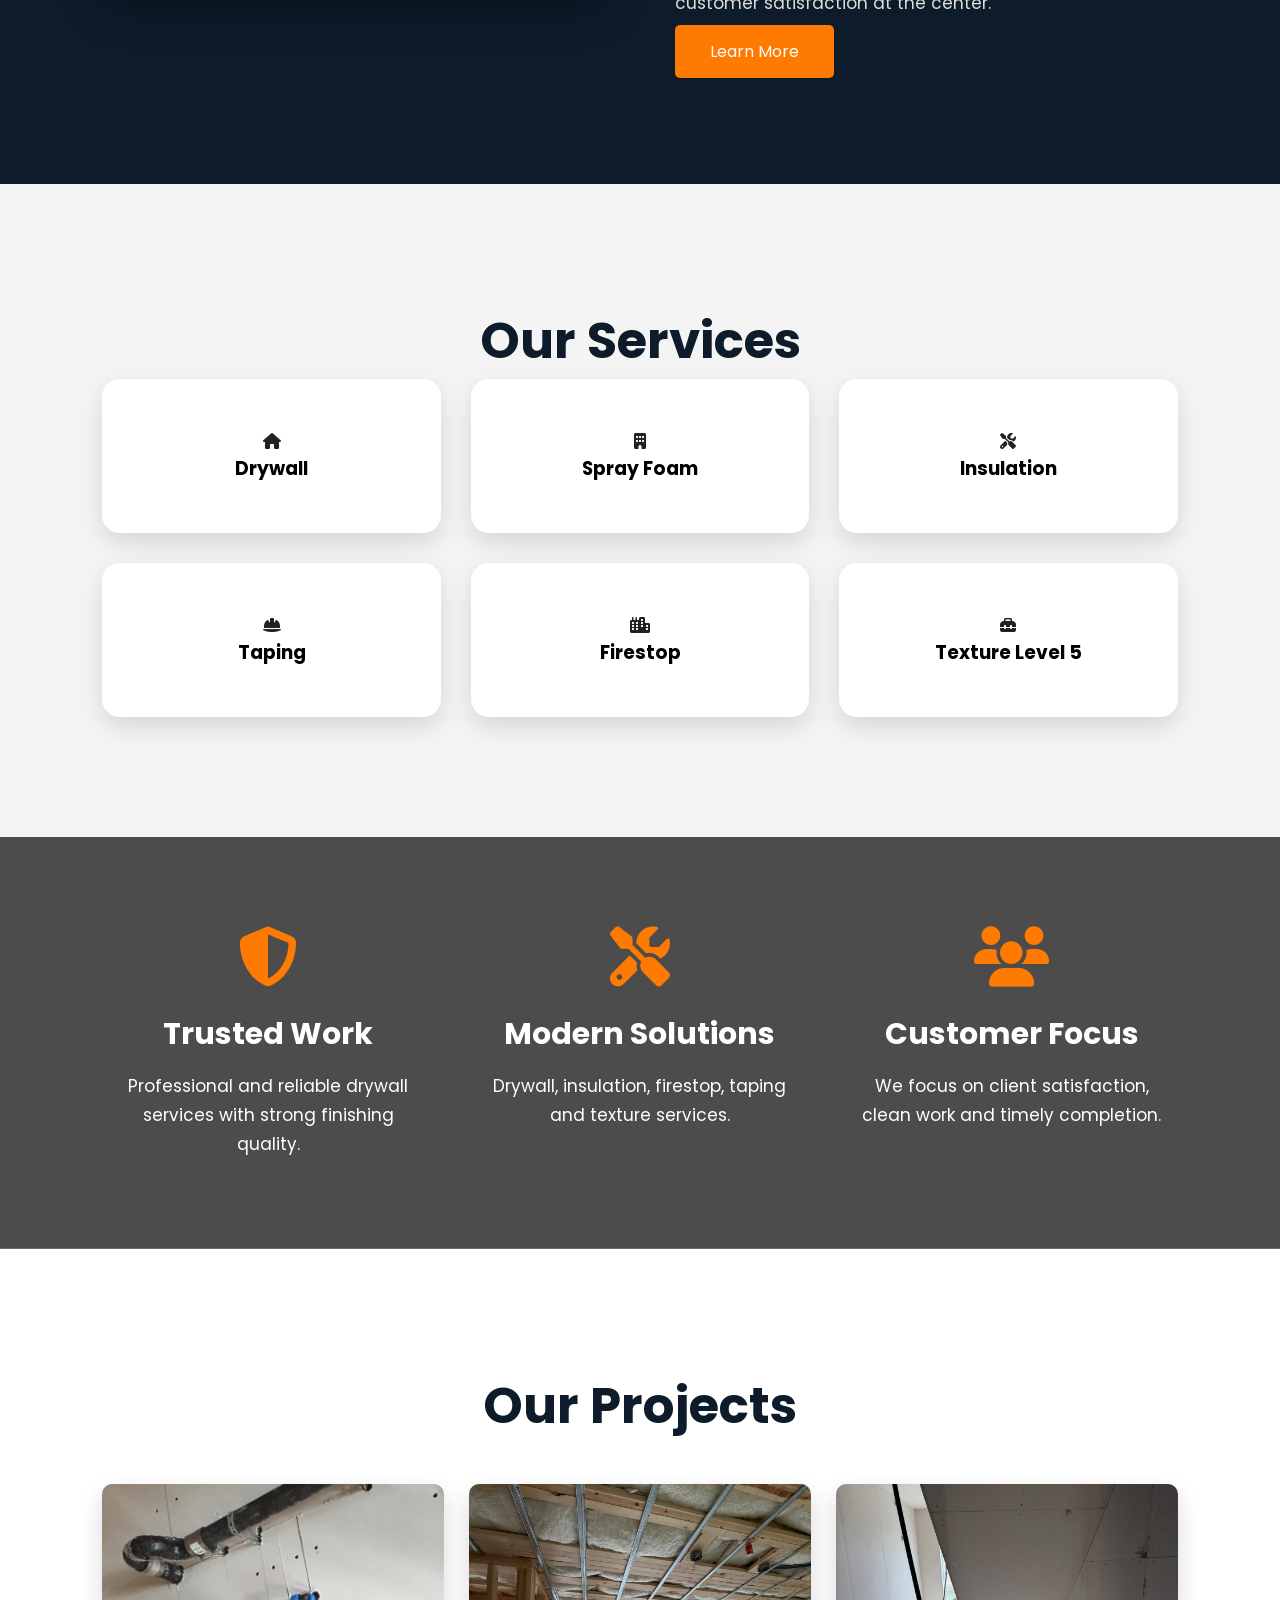
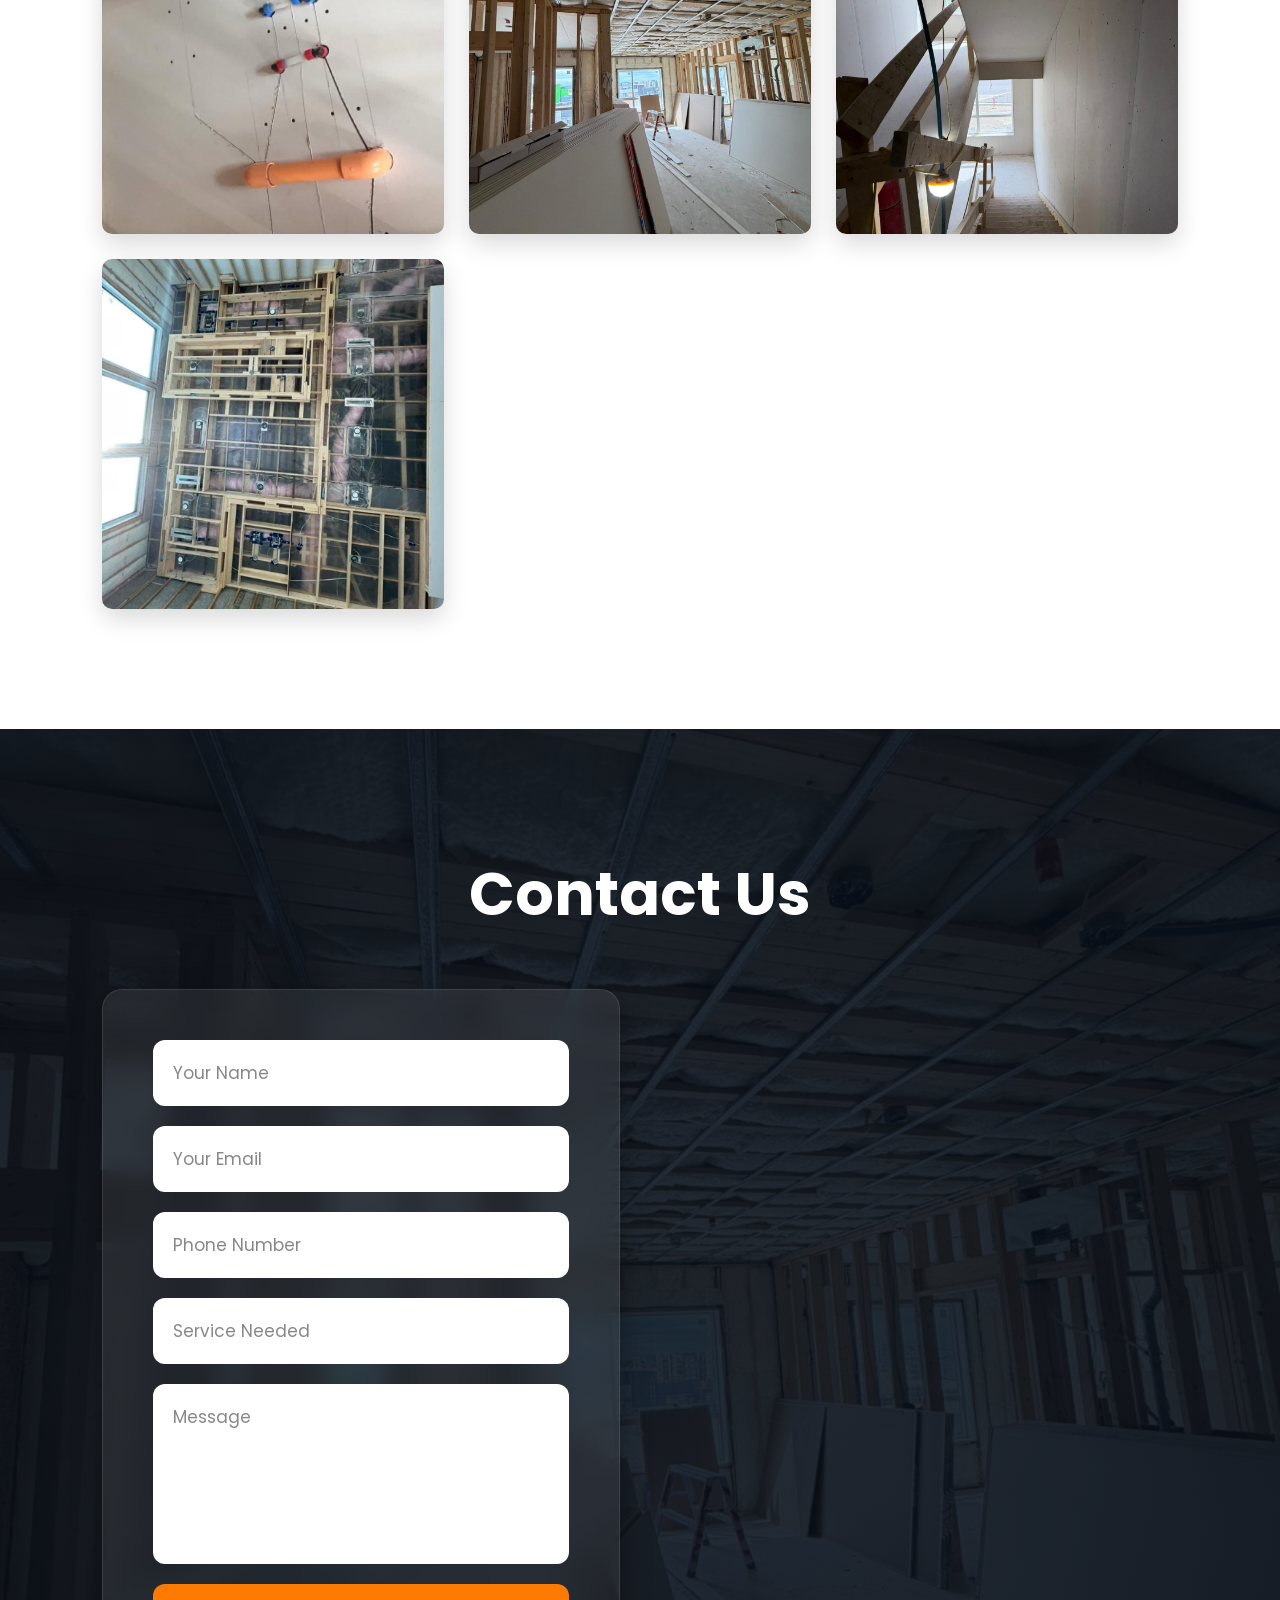
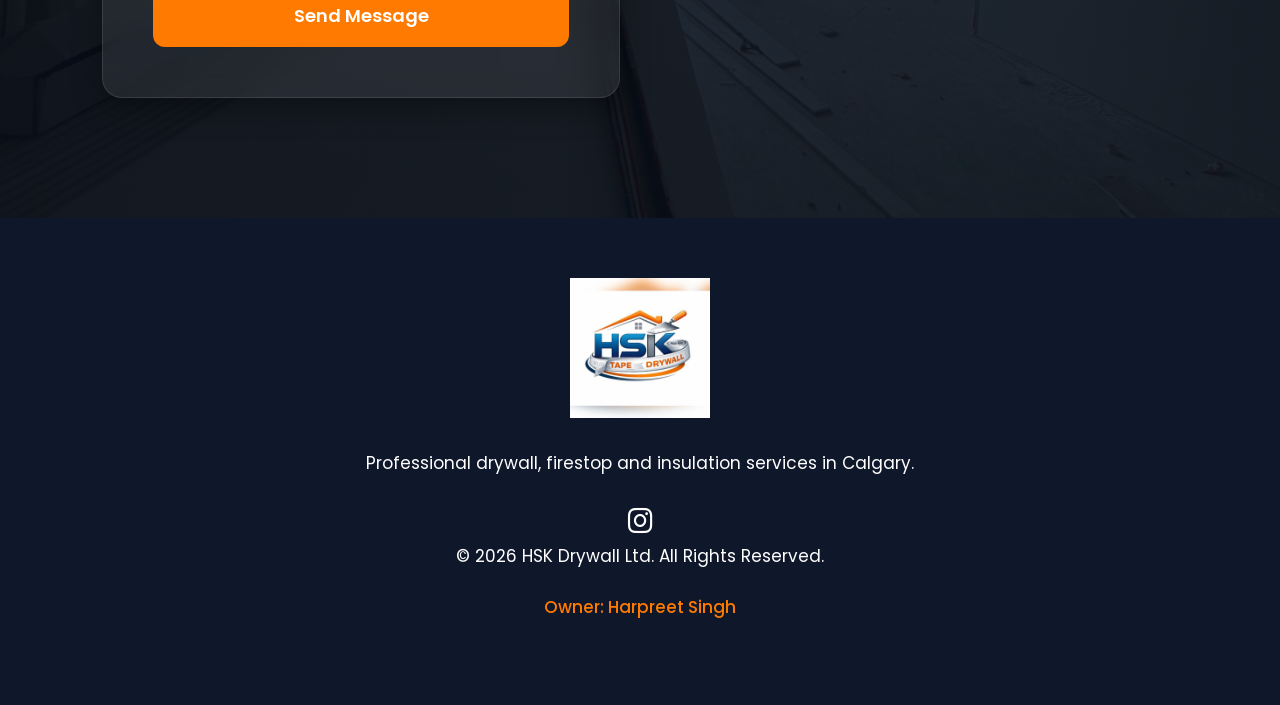
==== commit 05962fce: "fixed hover effect for mobile" ====
--- a/index.html
+++ b/index.html
@@ -37,7 +37,7 @@
 
     <div class="logo">
 
-        <img src="loggo.jpeg"
+        <img src="logo.jpeg"
         alt="HSK Drywall Logo">
 
     </div>
@@ -417,6 +417,9 @@
 All Rights Reserved.
 
 </p>
+<p class="owner">
+Owner: Harpreet Singh
+</p>
 
 </div>
 
@@ -437,4 +440,4 @@
 <script src="js/script.js"></script>
 
 </body>
-</html> what is error+</html> 
--- a/css/style.css
+++ b/css/style.css
@@ -120,7 +120,9 @@
 
     width:100%;
 
-    height:100vh;
+    min-height:100vh;
+
+    padding-top:140px;
 
     position:relative;
 
@@ -342,48 +344,53 @@
 /* ================= SERVICE BOX ================= */
 
 .service-box{
-    background:rgba(255,255,255,0.06);
-    backdrop-filter:blur(10px);
-    border:1px solid rgba(255,255,255,0.08);
+    background:#ffffff;
     padding:50px 30px;
     text-align:center;
     border-radius:18px;
     transition:0.4s ease;
-    color:#fff;
-    box-shadow:0 10px 30px rgba(0,0,0,0.25);
-}
-
+    box-shadow:0 10px 25px rgba(0,0,0,0.12);
+    position:relative;
+    overflow:hidden;
+}
+
+.service-box i,
+.service-box h3,
+.service-box p{
+    position:relative;
+    z-index:2;
+}
+
+.service-box h3{
+    color:#000;
+}
+
+.service-box p{
+    color:#444;
+}
+/* glow border animation */
+.service-box::before{
+    content:"";
+    position:absolute;
+    top:0;
+    left:0;
+    width:100%;
+    height:100%;
+    border-radius:18px;
+    background:linear-gradient(45deg,#ff7a00,transparent,#ff7a00);
+    opacity:0;
+    transition:0.4s;
+    z-index:0;
+}
+
+.service-box:hover::before{
+    opacity:0.15;
+}
+
+/* hover effect */
 .service-box:hover{
-    transform:translateY(-12px);
-    background:#ff7a00;
-    color:#fff;
-}
-
-.service-box i{
-    font-size:48px;
-    margin-bottom:25px;
-    color:#ff7a00;
-    transition:0.4s;
-}
-
-.service-box:hover i{
-    color:#fff;
-}
-
-.service-box h3{
-    font-size:28px;
-    margin-bottom:15px;
-    font-weight:700;
-}
-
-.service-box p{
-    font-size:17px;
-    line-height:1.8;
-    color:#ddd;
-}
-
-.service-box:hover p{
-    color:#fff;
+    transform:translateY(-15px) scale(1.05);
+    box-shadow:0 15px 40px rgba(255,122,0,0.25);
 }
 
 /* ================= COUNTER ================= */
@@ -579,11 +586,6 @@
 }
 
 @media(max-width:768px){
-
-    .header{
-        flex-direction:column;
-        padding:20px;
-    }
 
     .navbar ul{
         flex-direction:column;
@@ -1544,4 +1546,38 @@
         height:300px;
     }
 
+}
+@media(max-width:768px){
+
+    .hero{
+        padding-top:180px;
+    }
+
+    .hero-content h1{
+        font-size:32px;
+        line-height:1.3;
+    }
+
+}
+@media(max-width:768px){
+    .header{
+        flex-direction:row;
+        justify-content:space-between;
+        align-items:center;
+    }
+}
+@media(max-width:768px){
+    .service-box{
+        transform:none !important;
+    }
+
+    .service-box::before{
+        opacity:0.08;
+    }
+}
+.owner{
+    margin-top:10px;
+    font-size:15px;
+    color:#ff7a00;
+    font-weight:500;
 }
